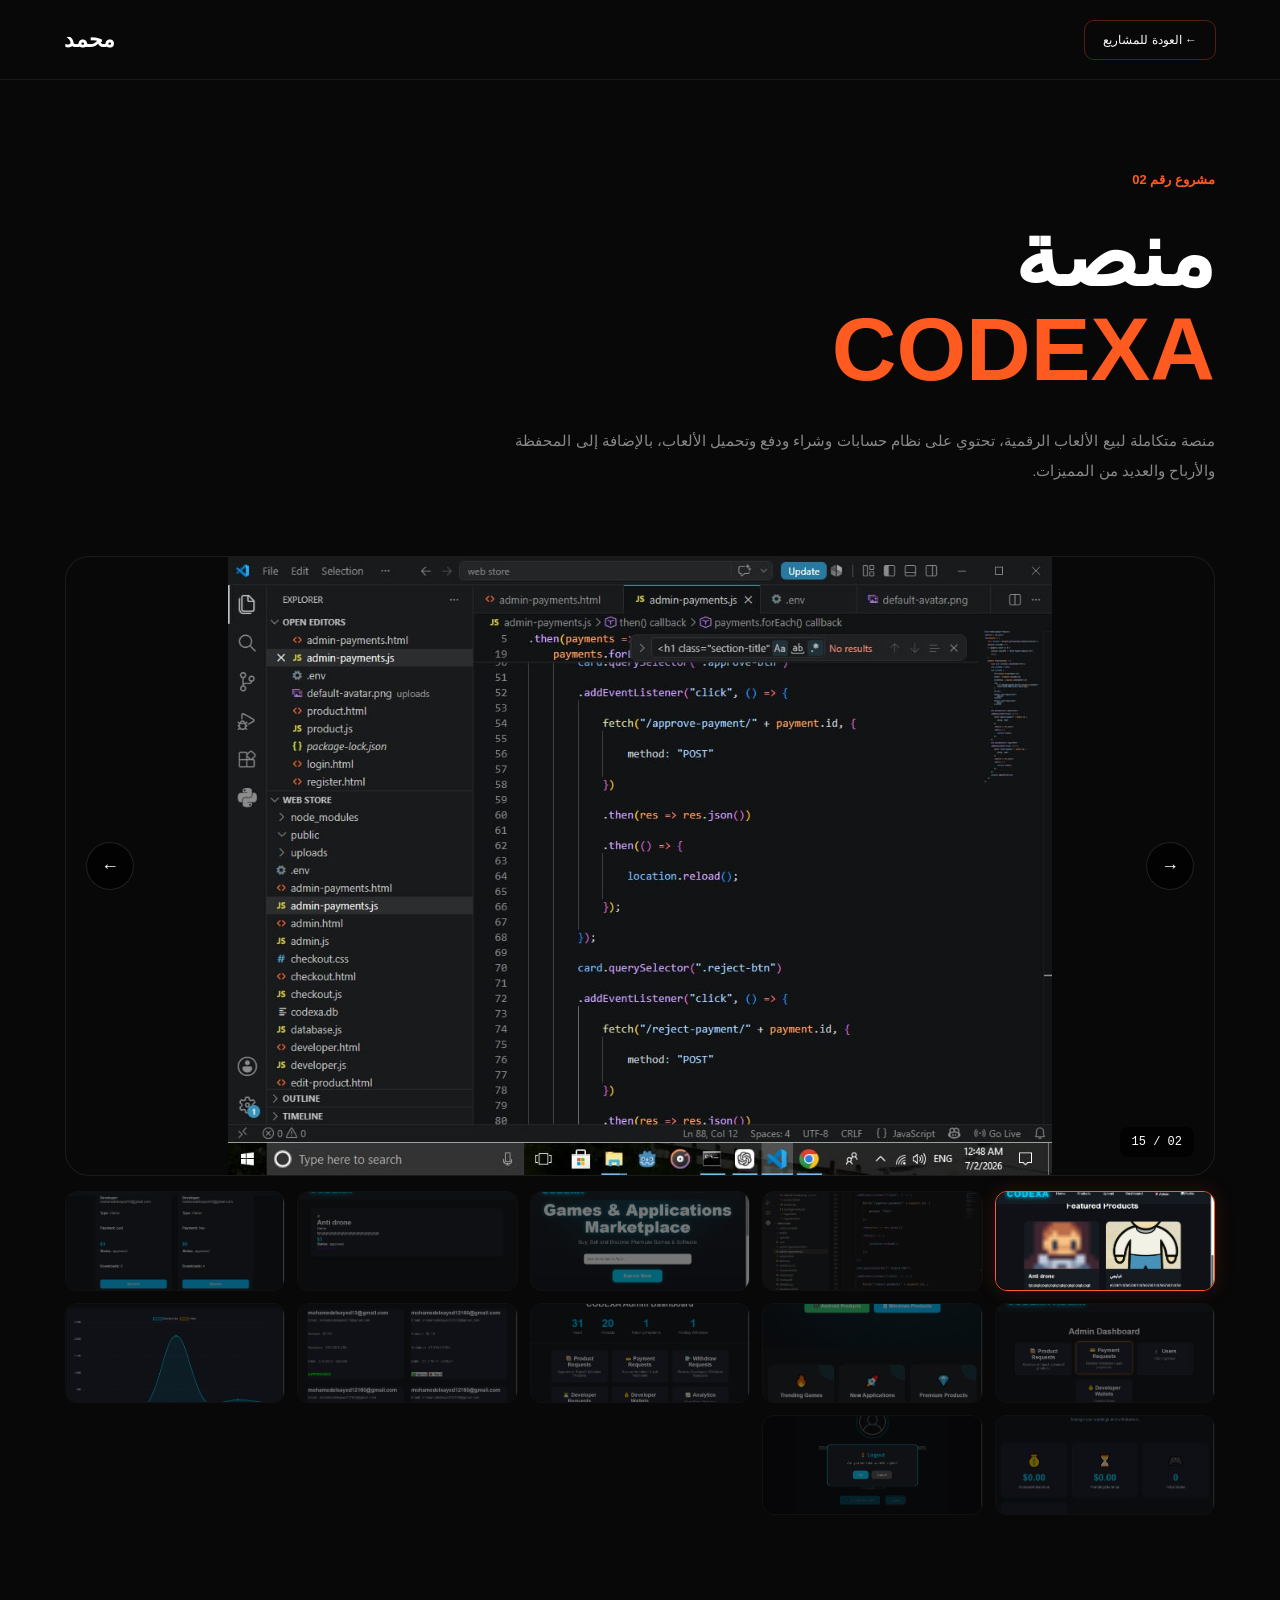
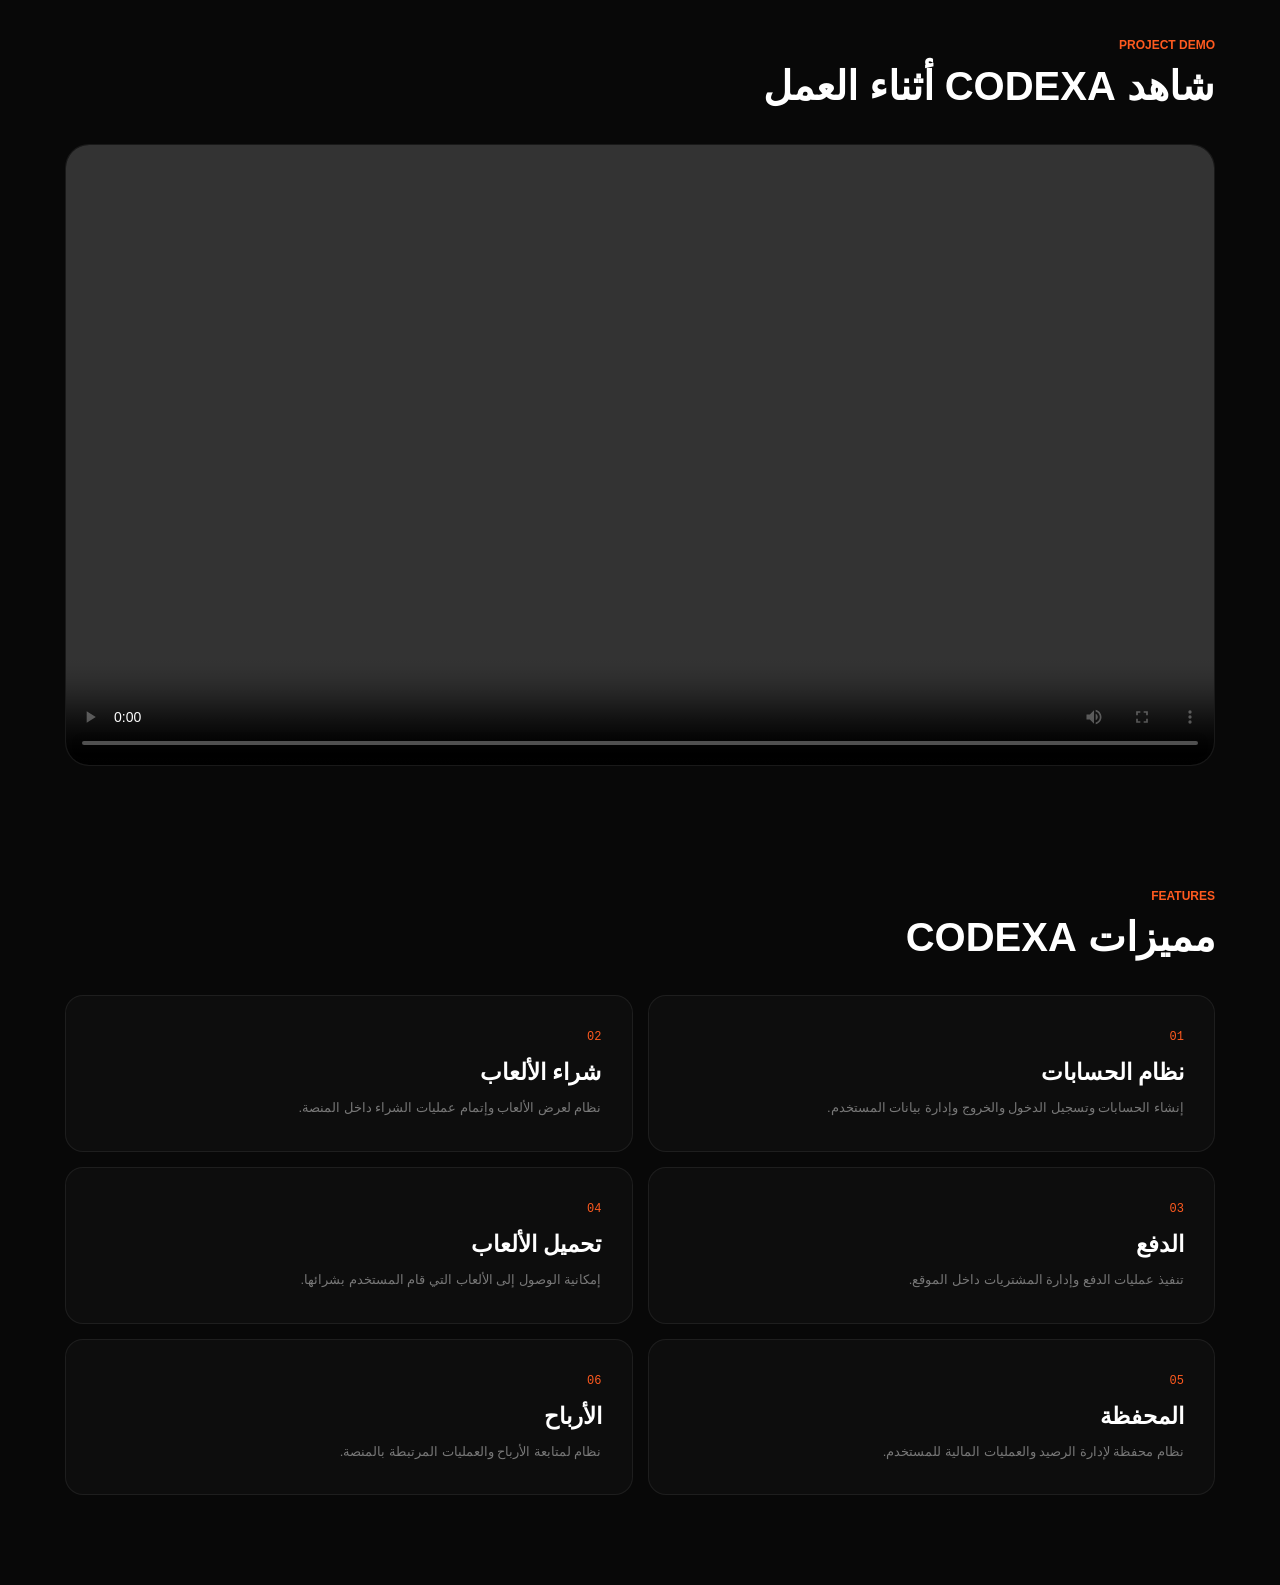
==== codexa.html @ 792672db "Add files via upload" ====
<!DOCTYPE html>
<html lang="ar" dir="rtl">

<head>

    <meta charset="UTF-8">

    <meta
        name="viewport"
        content="width=device-width, initial-scale=1.0"
    >

    <title>CODEXA | محمد</title>

    <link rel="stylesheet" href="style.css">

</head>


<body class="project-page-body">


    <!-- =========================================
         HEADER
    ========================================== -->

    <header class="project-header">

        <a
            href="index.html"
            class="back-button"
        >
            ← العودة للمشاريع
        </a>


        <div class="project-logo">
            محمد
        </div>

    </header>



    <!-- =========================================
         MAIN
    ========================================== -->

    <main class="project-page">


        <!-- =====================================
             PROJECT INTRO
        ====================================== -->

        <section class="project-hero">

            <span class="project-label">
                مشروع رقم 02
            </span>


            <h1>

                منصة

                <strong>
                    CODEXA
                </strong>

            </h1>


            <p>

                منصة متكاملة لبيع الألعاب الرقمية،
                تحتوي على نظام حسابات وشراء ودفع
                وتحميل الألعاب، بالإضافة إلى المحفظة
                والأرباح والعديد من المميزات.

            </p>

        </section>



        <!-- =====================================
             GALLERY
        ====================================== -->

        <section class="cooling-gallery">


            <!-- MAIN IMAGE -->

            <div class="cooling-main-media">


                <img
                    id="codexaGalleryImage"
                    src="codexa-02.jpg"
                    alt="CODEXA"
                >


                <!-- PREVIOUS -->

                <button
                    id="codexaPrev"
                    class="gallery-arrow prev"
                    type="button"
                    aria-label="الصورة السابقة"
                >
                    →
                </button>


                <!-- NEXT -->

                <button
                    id="codexaNext"
                    class="gallery-arrow next"
                    type="button"
                    aria-label="الصورة التالية"
                >
                    ←
                </button>


                <!-- COUNTER -->

                <div class="gallery-counter">

                    <span id="codexaCurrent">
                        02
                    </span>

                    /

                    <span>
                        15
                    </span>

                </div>


            </div>



            <!-- =================================
                 THUMBNAILS
            ================================== -->

            <div
                class="cooling-thumbnails"
                id="codexaThumbnails"
            >

                <!-- JavaScript يضيف الصور هنا -->

            </div>


        </section>



        <!-- =====================================
             VIDEO
        ====================================== -->

        <section class="project-video-section">


            <div class="section-title">

                <span>
                    PROJECT DEMO
                </span>


                <h2>
                    شاهد CODEXA أثناء العمل
                </h2>

            </div>



            <div class="project-video">


                <video
                    id="codexaVideo"
                    controls
                    preload="metadata"
                    playsinline
                >

                    <source
                        src="codexa-demo.mp4"
                        type="video/mp4"
                    >

                    المتصفح لا يدعم تشغيل الفيديو.

                </video>


            </div>


        </section>



        <!-- =====================================
             FEATURES
        ====================================== -->

        <section class="project-details">


            <div class="section-title">

                <span>
                    FEATURES
                </span>


                <h2>
                    مميزات CODEXA
                </h2>

            </div>



            <div class="features-grid">


                <!-- 01 -->

                <article class="feature-card">

                    <span>
                        01
                    </span>


                    <h3>
                        نظام الحسابات
                    </h3>


                    <p>
                        إنشاء الحسابات وتسجيل الدخول
                        والخروج وإدارة بيانات المستخدم.
                    </p>

                </article>



                <!-- 02 -->

                <article class="feature-card">

                    <span>
                        02
                    </span>


                    <h3>
                        شراء الألعاب
                    </h3>


                    <p>
                        نظام لعرض الألعاب وإتمام عمليات
                        الشراء داخل المنصة.
                    </p>

                </article>



                <!-- 03 -->

                <article class="feature-card">

                    <span>
                        03
                    </span>


                    <h3>
                        الدفع
                    </h3>


                    <p>
                        تنفيذ عمليات الدفع وإدارة
                        المشتريات داخل الموقع.
                    </p>

                </article>



                <!-- 04 -->

                <article class="feature-card">

                    <span>
                        04
                    </span>


                    <h3>
                        تحميل الألعاب
                    </h3>


                    <p>
                        إمكانية الوصول إلى الألعاب
                        التي قام المستخدم بشرائها.
                    </p>

                </article>



                <!-- 05 -->

                <article class="feature-card">

                    <span>
                        05
                    </span>


                    <h3>
                        المحفظة
                    </h3>


                    <p>
                        نظام محفظة لإدارة الرصيد
                        والعمليات المالية للمستخدم.
                    </p>

                </article>



                <!-- 06 -->

                <article class="feature-card">

                    <span>
                        06
                    </span>


                    <h3>
                        الأرباح
                    </h3>


                    <p>
                        نظام لمتابعة الأرباح والعمليات
                        المرتبطة بالمنصة.
                    </p>

                </article>



            </div>


        </section>


    </main>



    <!-- =========================================
         JAVASCRIPT
    ========================================== -->

    <script src="codexa.js"></script>


</body>

</html>
---- style.css ----
/* =========================
   RESET
========================= */

* {
    margin: 0;
    padding: 0;
    box-sizing: border-box;
}

html {
    scroll-behavior: smooth;
}

body {
    font-family: "Cairo", sans-serif;
    background: #080808;
    color: #ffffff;
    overflow-x: hidden;
}

a {
    text-decoration: none;
    color: inherit;
}


/* =========================
   COLORS
========================= */

:root {
    --bg: #080808;
    --bg-soft: #101010;
    --orange: #ff5a1f;
    --orange-light: #ff7a3d;
    --white: #ffffff;
    --text: #eeeeee;
    --muted: #858585;
    --border: rgba(255, 255, 255, 0.08);
}


/* =========================
   NAVBAR
========================= */

.navbar {
    position: fixed;
    top: 0;
    right: 0;
    width: 100%;
    z-index: 1000;

    background: rgba(8, 8, 8, 0.75);
    backdrop-filter: blur(18px);

    border-bottom: 1px solid var(--border);
}

.nav-container {
    width: min(1200px, 92%);
    margin: auto;

    height: 80px;

    display: flex;
    align-items: center;
    justify-content: space-between;
}


/* Logo */

.logo {
    display: flex;
    align-items: center;
    gap: 10px;

    font-size: 20px;
    font-weight: 800;
}

.logo span {
    width: 38px;
    height: 38px;

    display: flex;
    align-items: center;
    justify-content: center;

    border-radius: 12px;

    background: var(--orange);
    color: white;

    box-shadow: 0 0 25px rgba(255, 90, 31, 0.3);
}


/* Nav Links */

.nav-links {
    display: flex;
    align-items: center;
    gap: 34px;
}

.nav-links a {
    position: relative;

    color: #999;

    font-size: 14px;
    font-weight: 600;

    transition: 0.3s ease;
}

.nav-links a:hover,
.nav-links a.active {
    color: white;
}

.nav-links a.active::after {
    content: "";

    position: absolute;

    bottom: -10px;
    right: 50%;

    width: 5px;
    height: 5px;

    transform: translateX(50%);

    background: var(--orange);

    border-radius: 50%;
}


/* Navbar Button */

.nav-button {
    display: flex;
    align-items: center;
    gap: 8px;

    padding: 10px 18px;

    border: 1px solid rgba(255, 90, 31, 0.35);
    border-radius: 10px;

    color: white;

    font-size: 13px;
    font-weight: 700;

    transition: 0.3s ease;
}

.nav-button span {
    color: var(--orange);
}

.nav-button:hover {
    background: var(--orange);
    border-color: var(--orange);
    transform: translateY(-2px);
}

.nav-button:hover span {
    color: white;
}

/* =================================
   HERO
================================= */

.hero {
    position: relative;

    min-height: 100vh;

    display: flex;
    align-items: center;
    justify-content: center;

    padding: 150px 20px 100px;

    overflow: hidden;

    background:
        radial-gradient(
            circle at 50% 40%,
            rgba(255, 75, 20, 0.10),
            transparent 35%
        ),
        #080808;
}


/* الخلفية */

.hero-bg {
    position: absolute;

    width: 600px;
    height: 600px;

    top: 15%;
    left: 50%;

    transform: translateX(-50%);

    background: rgba(255, 70, 20, 0.08);

    filter: blur(150px);

    border-radius: 50%;

    pointer-events: none;
}


/* المحتوى */

.hero-content {
    position: relative;
    z-index: 2;

    width: min(900px, 100%);

    display: flex;
    flex-direction: column;
    align-items: center;

    text-align: center;
}


/* Badge */

.hero-badge {
    display: flex;
    align-items: center;
    gap: 9px;

    padding: 8px 16px;

    margin-bottom: 28px;

    border: 1px solid rgba(255, 255, 255, 0.10);

    border-radius: 50px;

    background: rgba(255, 255, 255, 0.025);

    color: #999;

    font-size: 12px;

    animation: fadeDown 0.8s ease forwards;
}

.hero-badge span {
    width: 7px;
    height: 7px;

    border-radius: 50%;

    background: #35d07f;

    box-shadow: 0 0 12px #35d07f;

    animation: pulse 1.8s infinite;
}


/* العنوان */

.hero h1 {
    margin: 0;

    max-width: 850px;

    color: #fff;

    font-size: clamp(55px, 8vw, 100px);

    font-weight: 900;

    line-height: 1.05;

    letter-spacing: -3px;

    animation: fadeUp 0.9s ease forwards;
}

.hero h1 strong {
    display: block;

    color: #ff5a1f;

    font-weight: 900;

    text-shadow:
        0 0 35px rgba(255, 90, 31, 0.15);
}


/* الوصف */

.hero-content > p {
    max-width: 650px;

    margin-top: 30px;

    color: #888;

    font-size: 16px;

    line-height: 2;

    animation: fadeUp 1s ease forwards;
}


/* =================================
   BUTTONS
================================= */

.hero-buttons {
    display: flex;
    align-items: center;

    gap: 12px;

    margin-top: 35px;

    animation: fadeUp 1.1s ease forwards;
}

.btn {
    min-width: 170px;

    display: flex;
    align-items: center;
    justify-content: center;

    gap: 10px;

    padding: 14px 22px;

    border-radius: 11px;

    font-size: 14px;

    font-weight: 700;

    transition:
        transform 0.3s ease,
        box-shadow 0.3s ease,
        background 0.3s ease;
}

.btn.primary {
    color: #fff;

    background: #ff5a1f;

    box-shadow:
        0 10px 35px rgba(255, 90, 31, 0.18);
}

.btn.primary:hover {
    transform: translateY(-4px);

    box-shadow:
        0 15px 45px rgba(255, 90, 31, 0.30);
}

.btn.secondary {
    color: #ddd;

    border: 1px solid rgba(255, 255, 255, 0.10);

    background: rgba(255, 255, 255, 0.02);
}

.btn.secondary:hover {
    transform: translateY(-4px);

    border-color: rgba(255, 90, 31, 0.5);

    color: #fff;
}

.btn span {
    color: #fff;
}


/* =================================
   STATS
================================= */

.hero-stats {
    display: flex;
    align-items: center;
    justify-content: center;

    gap: 70px;

    margin-top: 60px;

    animation: fadeUp 1.2s ease forwards;
}

.stat {
    display: flex;
    flex-direction: column;

    align-items: center;

    min-width: 100px;
}

.stat strong {
    color: #fff;

    font-size: 25px;

    font-weight: 900;
}

.stat span {
    margin-top: 4px;

    color: #666;

    font-size: 11px;
}


/* =================================
   ANIMATIONS
================================= */

@keyframes fadeUp {

    from {
        opacity: 0;
        transform: translateY(30px);
    }

    to {
        opacity: 1;
        transform: translateY(0);
    }

}

@keyframes fadeDown {

    from {
        opacity: 0;
        transform: translateY(-20px);
    }

    to {
        opacity: 1;
        transform: translateY(0);
    }

}

@keyframes pulse {

    0% {
        box-shadow: 0 0 0 0 rgba(53, 208, 127, 0.5);
    }

    70% {
        box-shadow: 0 0 0 8px rgba(53, 208, 127, 0);
    }

    100% {
        box-shadow: 0 0 0 0 rgba(53, 208, 127, 0);
    }

}


/* =================================
   MOBILE
================================= */

@media (max-width: 600px) {

    .hero {
        padding: 120px 18px 70px;
    }

    .hero h1 {
        font-size: 48px;

        letter-spacing: -1.5px;
    }

    .hero-content > p {
        font-size: 13px;

        line-height: 1.9;
    }

    .hero-buttons {
        width: 100%;

        flex-direction: column;
    }

    .btn {
        width: 100%;
    }

    .hero-stats {
        width: 100%;

        gap: 15px;

        justify-content: space-between;
    }

    .stat strong {
        font-size: 20px;
    }

}
/* =========================
   HERO VISUAL
========================= */

.hero-visual {
    position: relative;

    width: min(700px, 100%);
    min-height: 0;

    display: flex;
    align-items: center;
    justify-content: center;

    margin: 0 auto;
}

.visual-glow {
    position: absolute;

    width: 320px;
    height: 320px;

    border-radius: 50%;

    background: var(--orange);

    filter: blur(130px);

    opacity: 0.11;
}


/* Code Card */

.code-card {
    width: 430px;

    position: relative;

    border: 1px solid rgba(255, 255, 255, 0.1);

    border-radius: 18px;

    background: rgba(18, 18, 18, 0.9);

    overflow: hidden;

    box-shadow:
        0 35px 80px rgba(0, 0, 0, 0.55),
        0 0 60px rgba(255, 90, 31, 0.07);

    transform: none;
    transition: 0.4s ease;
}


/* Code Top */

.code-top {
    height: 50px;

    display: flex;
    align-items: center;

    padding: 0 18px;

    border-bottom: 1px solid var(--border);

    background: #111;
}

.window-dots {
    display: flex;
    gap: 6px;
}

.window-dots span {
    width: 8px;
    height: 8px;

    border-radius: 50%;

    background: #444;
}

.code-title {
    margin-right: auto;
    margin-left: auto;

    color: #666;

    font-size: 11px;
    direction: ltr;
}


/* Code */

.code-content {
    direction: ltr;

    padding: 30px;

    font-family: monospace;

    font-size: 14px;

    line-height: 2.3;
}

.code-line {
    padding-left: 25px;
}

.code-purple {
    color: #c586ff;
}

.code-white {
    color: #fff;
}

.code-orange {
    color: #ff9d5c;
}

.code-yellow {
    color: #ffd866;
}

.code-key {
    color: #78dce8;
}

.code-green {
    color: #a9dc76;
}

.code-blue {
    color: #ab9df2;
}


/* Floating Cards */

.floating-card {
    position: absolute;

    display: flex;
    align-items: center;
    gap: 8px;

    padding: 11px 15px;

    border: 1px solid var(--border);
    border-radius: 12px;

    background: rgba(18, 18, 18, 0.9);

    backdrop-filter: blur(15px);

    color: #ddd;

    font-size: 11px;

    box-shadow: 0 15px 35px rgba(0, 0, 0, 0.35);
}

.floating-card span {
    font-size: 15px;
}

.card-one {
    top: 35px;
    right: -20px;
}

.card-two {
    bottom: 35px;
    left: -20px;
}


/* =========================
   RESPONSIVE
========================= */

@media (max-width: 900px) {

    .nav-links {
        display: none;
    }

    .hero-container {
        width: min(92%, 760px);
        gap: 55px;
    }

    .hero-content {
        width: 100%;
    }

    .hero h1 {
        font-size: clamp(45px, 10vw, 70px);
    }

    .hero-content > p {
        font-size: 14px;
    }

    .hero-stats {
        justify-content: center;
    }

    .hero-visual {
        width: min(620px, 100%);
    }

    .code-card {
        width: min(430px, 90vw);
    }
}


@media (max-width: 500px) {

    .nav-container {
        height: 70px;
    }

    .nav-button {
        display: none;
    }

    .hero {
        padding-top: 110px;
    }

    .hero h1 {
        font-size: 43px;
        letter-spacing: -1px;
    }

    .hero-buttons {
        width: 100%;

        flex-direction: column;
    }

    .primary-button,
    .secondary-button {
        width: 100%;
    }

    .hero-stats {
        width: 100%;
        justify-content: space-between;
        gap: 10px;
    }

    .stat {
        min-width: 0;
        flex: 1;
    }

    .stat strong {
        font-size: 18px;
    }

    .code-card {
        width: 100%;
        max-width: 430px;
    }

    .code-content {
        padding: 20px;
        font-size: 11px;
        overflow-x: auto;
    }

    .floating-card {
        display: none;
    }
}

/* =================================
   COMPATIBILITY WITH CURRENT HTML
================================= */

.primary-button,
.secondary-button {
    min-width: 170px;

    display: flex;
    align-items: center;
    justify-content: center;

    gap: 10px;

    padding: 14px 22px;

    border-radius: 11px;

    font-size: 14px;
    font-weight: 700;

    transition: 0.3s ease;
}

.primary-button {
    color: #fff;
    background: var(--orange);
    box-shadow: 0 10px 35px rgba(255, 90, 31, 0.18);
}

.primary-button:hover {
    transform: translateY(-4px);
    box-shadow: 0 15px 45px rgba(255, 90, 31, 0.30);
}

.secondary-button {
    color: #ddd;
    border: 1px solid rgba(255, 255, 255, 0.10);
    background: rgba(255, 255, 255, 0.02);
}

.secondary-button:hover {
    transform: translateY(-4px);
    border-color: rgba(255, 90, 31, 0.5);
    color: #fff;
}

@media (max-width: 500px) {
    .primary-button,
    .secondary-button {
        width: 100%;
    }
}
/* =========================
   PROBLEM SECTION
========================= */

.problem-section {
    position: relative;

    padding: 130px 20px;

    background:
        linear-gradient(
            180deg,
            #080808 0%,
            #0c0c0c 50%,
            #080808 100%
        );

    overflow: hidden;
}

.problem-section::before {
    content: "";

    position: absolute;

    width: 500px;
    height: 500px;

    top: 10%;
    left: 50%;

    transform: translateX(-50%);

    background: rgba(255, 90, 31, 0.055);

    filter: blur(140px);

    border-radius: 50%;

    pointer-events: none;
}


/* Container */

.section-container {
    position: relative;

    width: min(1150px, 100%);

    margin: auto;
}


/* Heading */

.section-heading {
    max-width: 720px;

    margin: 0 auto 65px;

    text-align: center;
}

.section-label {
    display: inline-block;

    margin-bottom: 15px;

    color: var(--orange);

    font-size: 13px;

    font-weight: 700;
}

.section-heading h2 {
    margin: 0;

    color: #fff;

    font-size: clamp(35px, 5vw, 58px);

    font-weight: 900;

    line-height: 1.2;

    letter-spacing: -1px;
}

.section-heading h2 span {
    display: block;

    color: #fff;
}

.section-heading p {
    max-width: 620px;

    margin: 20px auto 0;

    color: #777;

    font-size: 14px;

    line-height: 2;
}


/* Cards */

.problem-grid {
    display: grid;

    grid-template-columns:
        repeat(3, 1fr);

    gap: 18px;
}


.problem-card {
    position: relative;

    min-height: 320px;

    padding: 32px;

    display: flex;

    flex-direction: column;

    justify-content: flex-end;

    border: 1px solid rgba(255, 255, 255, 0.075);

    border-radius: 22px;

    background:
        linear-gradient(
            145deg,
            rgba(255, 255, 255, 0.035),
            rgba(255, 255, 255, 0.008)
        );

    overflow: hidden;

    transition:
        transform 0.4s ease,
        border-color 0.4s ease,
        box-shadow 0.4s ease;
}


.problem-card::before {
    content: "";

    position: absolute;

    width: 180px;
    height: 180px;

    top: -80px;
    left: -80px;

    background: rgba(255, 90, 31, 0.08);

    filter: blur(60px);

    border-radius: 50%;

    transition: 0.4s ease;
}


.problem-card:hover {
    transform: translateY(-8px);

    border-color: rgba(255, 90, 31, 0.35);

    box-shadow:
        0 25px 60px rgba(0, 0, 0, 0.35),
        0 0 35px rgba(255, 90, 31, 0.06);
}


.problem-card:hover::before {
    background: rgba(255, 90, 31, 0.16);
}


/* Featured */

.problem-card.featured {
    border-color: rgba(255, 90, 31, 0.22);

    background:
        linear-gradient(
            145deg,
            rgba(255, 90, 31, 0.07),
            rgba(255, 255, 255, 0.012)
        );
}


/* Number */

.problem-number {
    position: absolute;

    top: 25px;
    right: 28px;

    color: rgba(255, 255, 255, 0.16);

    font-family: monospace;

    font-size: 13px;

    font-weight: 700;

    direction: ltr;
}


/* Icon */

.problem-icon {
    width: 55px;
    height: 55px;

    display: flex;
    align-items: center;
    justify-content: center;

    margin-bottom: auto;

    border: 1px solid rgba(255, 90, 31, 0.2);

    border-radius: 15px;

    background: rgba(255, 90, 31, 0.07);

    color: var(--orange);

    font-size: 23px;

    box-shadow:
        inset 0 0 20px rgba(255, 90, 31, 0.04);
}


/* Title */

.problem-card h3 {
    margin-top: 35px;

    color: #fff;

    font-size: 21px;

    font-weight: 800;
}


/* Text */

.problem-card p {
    margin-top: 10px;

    color: #777;

    font-size: 13px;

    line-height: 2;
}


/* Orange line */

.problem-line {
    width: 0;
    height: 2px;

    margin-top: 25px;

    background: var(--orange);

    transition: width 0.4s ease;
}

.problem-card:hover .problem-line {
    width: 55px;
}


/* Bottom */

.problem-bottom {
    display: flex;

    align-items: center;

    justify-content: space-between;

    margin-top: 45px;

    padding-top: 25px;

    border-top: 1px solid rgba(255, 255, 255, 0.06);
}

.problem-bottom span {
    color: #555;

    font-size: 12px;
}

.problem-bottom a {
    display: flex;

    align-items: center;

    gap: 10px;

    color: #aaa;

    font-size: 12px;

    transition: 0.3s ease;
}

.problem-bottom a span {
    color: var(--orange);

    font-size: 16px;
}

.problem-bottom a:hover {
    color: #fff;
}


/* =========================
   PROBLEM RESPONSIVE
========================= */

@media (max-width: 850px) {

    .problem-grid {
        grid-template-columns: 1fr;
    }

    .problem-card {
        min-height: 280px;
    }

}


@media (max-width: 600px) {

    .problem-section {
        padding: 90px 18px;
    }

    .section-heading {
        margin-bottom: 45px;
    }

    .section-heading h2 {
        font-size: 34px;
    }

    .section-heading p {
        font-size: 13px;
    }

    .problem-card {
        min-height: 260px;

        padding: 25px;
    }

    .problem-bottom {
        flex-direction: column;

        align-items: flex-start;

        gap: 15px;
    }

}
/* =================================
   PROJECTS SECTION
================================= */

.projects-section {
    position: relative;

    padding: 140px 20px;

    background: #080808;

    overflow: hidden;
}

.projects-section::after {
    content: "";

    position: absolute;

    width: 500px;
    height: 500px;

    right: -250px;
    top: 25%;

    background: rgba(255, 90, 31, 0.05);

    filter: blur(130px);

    border-radius: 50%;

    pointer-events: none;
}


/* Heading */

.projects-heading {
    margin-bottom: 75px;
}


/* Projects List */

.projects-list {
    display: flex;
    flex-direction: column;

    gap: 25px;
}


/* Project Card */

.project-card {
    position: relative;

    padding: 32px;

    border: 1px solid rgba(255, 255, 255, 0.07);

    border-radius: 25px;

    background:
        linear-gradient(
            135deg,
            rgba(255, 255, 255, 0.035),
            rgba(255, 255, 255, 0.008)
        );

    overflow: hidden;

    transition:
        transform 0.45s ease,
        border-color 0.45s ease,
        box-shadow 0.45s ease;
}

.project-card:hover {
    transform: translateY(-6px);

    border-color: rgba(255, 90, 31, 0.25);

    box-shadow:
        0 30px 80px rgba(0, 0, 0, 0.4);
}


/* Top */

.project-top {
    display: flex;

    align-items: center;

    justify-content: space-between;

    margin-bottom: 35px;
}

.project-index {
    color: #555;

    font-family: monospace;

    font-size: 12px;

    direction: ltr;
}

.project-category {
    padding: 6px 12px;

    border: 1px solid rgba(255, 90, 31, 0.18);

    border-radius: 50px;

    color: var(--orange);

    background: rgba(255, 90, 31, 0.05);

    font-size: 10px;

    font-weight: 700;
}


/* Content */

.project-content {
    display: grid;

    grid-template-columns: 1fr 0.8fr;

    gap: 70px;

    align-items: center;
}


/* Info */

.project-small-title {
    color: #555;

    font-family: monospace;

    font-size: 11px;

    letter-spacing: 1px;

    direction: ltr;
}

.project-info h3 {
    margin-top: 13px;

    color: #fff;

    font-size: clamp(28px, 4vw, 46px);

    line-height: 1.2;

    font-weight: 900;

    letter-spacing: -1px;
}

.project-info h3 span {
    display: block;

    color: var(--orange);
}

.project-info p {
    max-width: 600px;

    margin-top: 20px;

    color: #777;

    font-size: 13px;

    line-height: 2;
}


/* Features */

.project-features {
    display: flex;

    flex-wrap: wrap;

    gap: 8px;

    margin-top: 25px;
}

.project-features span {
    padding: 7px 11px;

    border: 1px solid rgba(255, 255, 255, 0.07);

    border-radius: 8px;

    color: #888;

    background: rgba(255, 255, 255, 0.02);

    font-size: 10px;

    transition: 0.3s ease;
}

.project-features span:hover {
    color: #fff;

    border-color: rgba(255, 90, 31, 0.3);
}


/* Button */

.project-actions {
    margin-top: 30px;
}

.project-button {
    display: inline-flex;

    align-items: center;

    gap: 10px;

    padding: 12px 17px;

    border: 1px solid rgba(255, 255, 255, 0.09);

    border-radius: 10px;

    color: #ddd;

    font-size: 12px;

    font-weight: 700;

    transition: 0.3s ease;
}

.project-button span {
    color: var(--orange);
}

.project-button:hover {
    color: #fff;

    border-color: var(--orange);

    background: rgba(255, 90, 31, 0.06);

    transform: translateX(-4px);
}


/* =================================
   PROJECT VISUALS
================================= */

.project-visual {
    position: relative;

    min-height: 330px;

    display: flex;

    align-items: center;

    justify-content: center;
}

.visual-number {
    position: absolute;

    left: 20px;
    bottom: 10px;

    color: rgba(255, 255, 255, 0.025);

    font-size: 130px;

    font-weight: 900;

    line-height: 1;

    pointer-events: none;
}


/* Dashboard */

.dashboard-shape,
.store-shape,
.game-shape {
    width: min(430px, 100%);

    min-height: 250px;

    padding: 15px;

    border: 1px solid rgba(255, 255, 255, 0.1);

    border-radius: 18px;

    background: #101010;

    box-shadow:
        0 30px 70px rgba(0, 0, 0, 0.45);

    transform:
        perspective(900px)
        rotateY(-8deg)
        rotateX(4deg);

    transition: 0.5s ease;
}

.project-card:hover .dashboard-shape,
.project-card:hover .store-shape,
.project-card:hover .game-shape {
    transform:
        perspective(900px)
        rotateY(0deg)
        rotateX(0deg)
        translateY(-5px);
}


/* Dashboard Header */

.dashboard-header {
    height: 25px;

    display: flex;

    gap: 5px;

    align-items: center;

    border-bottom: 1px solid rgba(255, 255, 255, 0.06);
}

.dashboard-header span {
    width: 6px;
    height: 6px;

    border-radius: 50%;

    background: #444;
}


/* Dashboard Body */

.dashboard-body {
    display: flex;

    gap: 12px;

    padding-top: 15px;
}

.dashboard-sidebar {
    width: 55px;

    min-height: 190px;

    border-radius: 7px;

    background:
        linear-gradient(
            180deg,
            #191919,
            #111
        );
}

.dashboard-content {
    flex: 1;
}

.dashboard-row {
    display: flex;

    gap: 7px;

    margin-bottom: 12px;
}

.dashboard-row i {
    display: block;

    width: 35px;
    height: 7px;

    border-radius: 5px;

    background: #292929;
}

.dashboard-boxes {
    display: grid;

    grid-template-columns:
        repeat(3, 1fr);

    gap: 7px;
}

.dashboard-boxes div {
    height: 50px;

    border-radius: 7px;

    background:
        linear-gradient(
            135deg,
            rgba(255, 90, 31, 0.25),
            #171717
        );
}

.dashboard-chart {
    height: 80px;

    margin-top: 10px;

    border-radius: 7px;

    background:
        linear-gradient(
            160deg,
            transparent 45%,
            rgba(255, 90, 31, 0.25) 46%,
            transparent 48%
        ),
        #151515;
}


/* Store */

.store-header {
    padding: 10px;

    color: var(--orange);

    border-bottom: 1px solid rgba(255, 255, 255, 0.07);

    font-size: 12px;

    font-weight: 800;
}

.store-products {
    display: grid;

    grid-template-columns:
        repeat(3, 1fr);

    gap: 10px;

    padding: 20px 10px;
}

.store-products div {
    height: 100px;

    border-radius: 9px;

    background:
        linear-gradient(
            145deg,
            #242424,
            #141414
        );

    border: 1px solid rgba(255, 255, 255, 0.06);
}

.store-footer {
    height: 25px;

    margin: 0 10px;

    border-radius: 6px;

    background: #191919;
}


/* Game Store */

.game-top {
    padding: 10px;

    color: var(--orange);

    font-family: monospace;

    font-size: 12px;

    font-weight: 900;

    border-bottom: 1px solid rgba(255, 255, 255, 0.07);
}

.game-grid {
    display: grid;

    grid-template-columns:
        repeat(4, 1fr);

    gap: 8px;

    padding: 18px 10px;
}

.game-grid div {
    height: 80px;

    border-radius: 8px;

    background:
        linear-gradient(
            145deg,
            #252525,
            #141414
        );
}

.game-wallet {
    display: flex;

    align-items: center;

    justify-content: space-between;

    padding: 12px;

    margin: 0 10px;

    border: 1px solid rgba(255, 90, 31, 0.15);

    border-radius: 8px;

    color: #777;

    font-size: 10px;
}

.game-wallet strong {
    color: var(--orange);

    font-size: 13px;
}


/* Footer */

.projects-footer {
    display: flex;

    align-items: center;

    justify-content: space-between;

    margin-top: 30px;

    padding-top: 25px;

    border-top: 1px solid rgba(255, 255, 255, 0.06);

    color: #555;

    font-size: 11px;
}


/* =================================
   RESPONSIVE
================================= */

@media (max-width: 850px) {

    .project-content {
        grid-template-columns: 1fr;

        gap: 40px;
    }

    .project-visual {
        order: -1;

        min-height: 280px;
    }

    .project-info {
        text-align: right;
    }

}


@media (max-width: 600px) {

    .projects-section {
        padding: 90px 18px;
    }

    .project-card {
        padding: 22px;

        border-radius: 18px;
    }

    .project-top {
        margin-bottom: 25px;
    }

    .project-info h3 {
        font-size: 29px;
    }

    .project-info p {
        font-size: 12px;
    }

    .project-visual {
        min-height: 220px;
    }

    .dashboard-shape,
    .store-shape,
    .game-shape {
        min-height: 210px;

        transform: none;
    }

    .visual-number {
        font-size: 80px;
    }

    .projects-footer {
        flex-direction: column;

        align-items: flex-start;

        gap: 8px;
    }

}
/* =================================
   ABOUT SECTION
================================= */

.about-section {
    position: relative;

    padding: 140px 20px;

    background:
        linear-gradient(
            180deg,
            #080808,
            #0b0b0b
        );

    overflow: hidden;
}

.about-section::before {
    content: "";

    position: absolute;

    width: 500px;
    height: 500px;

    right: -250px;
    top: 20%;

    background: rgba(255, 90, 31, 0.05);

    filter: blur(130px);

    border-radius: 50%;
}


/* =================================
   ABOUT GRID
================================= */

.about-grid {
    display: grid;

    grid-template-columns:
        1fr 0.85fr;

    gap: 90px;

    align-items: center;
}


/* =================================
   ABOUT CONTENT
================================= */

.about-content {
    position: relative;

    z-index: 2;
}

.about-content h2 {
    margin-top: 12px;

    color: #fff;

    font-size: clamp(38px, 5vw, 62px);

    font-weight: 900;

    line-height: 1.15;

    letter-spacing: -2px;
}

.about-content h2 span {
    display: block;

    color: var(--orange);
}

.about-intro {
    margin-top: 25px;

    color: #bbb !important;

    font-size: 17px !important;

    font-weight: 600;
}

.about-content p {
    max-width: 600px;

    margin-top: 18px;

    color: #777;

    font-size: 13px;

    line-height: 2.1;
}

.about-actions {
    margin-top: 30px;
}


/* =================================
   PROFILE PANEL
================================= */

.about-panel {
    position: relative;

    padding: 25px;

    border: 1px solid rgba(255, 255, 255, 0.08);

    border-radius: 22px;

    background:
        linear-gradient(
            145deg,
            rgba(255, 255, 255, 0.045),
            rgba(255, 255, 255, 0.008)
        );

    box-shadow:
        0 30px 80px rgba(0, 0, 0, 0.4);

    overflow: hidden;
}

.about-panel::before {
    content: "";

    position: absolute;

    width: 180px;
    height: 180px;

    top: -80px;
    right: -70px;

    background: rgba(255, 90, 31, 0.10);

    filter: blur(70px);

    border-radius: 50%;
}


/* Panel Top */

.about-panel-top {
    position: relative;

    display: flex;

    align-items: center;

    justify-content: space-between;

    padding-bottom: 18px;

    border-bottom: 1px solid rgba(255, 255, 255, 0.06);

    color: #555;

    font-family: monospace;

    font-size: 10px;

    direction: ltr;
}

.online-dot {
    width: 7px;
    height: 7px;

    border-radius: 50%;

    background: #35d07f;

    box-shadow: 0 0 12px #35d07f;
}


/* =================================
   PROFILE CODE
================================= */

.profile-code {
    position: relative;

    padding: 30px 10px;

    direction: ltr;

    font-family: monospace;

    font-size: 13px;

    line-height: 2.4;
}

.profile-line {
    padding-left: 25px;
}

.code-purple {
    color: #c586ff;
}

.code-white {
    color: #fff;
}

.code-orange {
    color: #ff9d5c;
}

.code-yellow {
    color: #ffd866;
}

.code-key {
    color: #78dce8;
}

.code-green {
    color: #a9dc76;
}

.code-blue {
    color: #ab9df2;
}


/* =================================
   MINI STATS
================================= */

.about-mini-stats {
    position: relative;

    display: grid;

    grid-template-columns:
        repeat(3, 1fr);

    gap: 10px;
}

.about-mini-stats div {
    padding: 17px 10px;

    border: 1px solid rgba(255, 255, 255, 0.06);

    border-radius: 12px;

    background: rgba(255, 255, 255, 0.02);

    text-align: center;
}

.about-mini-stats strong {
    display: block;

    color: #fff;

    font-size: 21px;

    font-weight: 900;
}

.about-mini-stats span {
    display: block;

    margin-top: 3px;

    color: #666;

    font-size: 9px;
}


/* =================================
   TECHNOLOGIES
================================= */

.tech-section {
    margin-top: 130px;

    padding-top: 70px;

    border-top: 1px solid rgba(255, 255, 255, 0.06);
}

.tech-heading {
    display: flex;

    align-items: flex-end;

    justify-content: space-between;

    gap: 30px;

    margin-bottom: 35px;
}

.tech-heading h3 {
    margin-top: 10px;

    color: #fff;

    font-size: 30px;

    font-weight: 900;
}

.tech-heading p {
    max-width: 380px;

    color: #666;

    font-size: 12px;

    line-height: 1.9;

    text-align: left;
}


/* =================================
   TECH GRID
================================= */

.tech-grid {
    display: grid;

    grid-template-columns:
        repeat(3, 1fr);

    gap: 12px;
}

.tech-card {
    display: flex;

    align-items: center;

    gap: 15px;

    padding: 18px;

    border: 1px solid rgba(255, 255, 255, 0.07);

    border-radius: 14px;

    background: rgba(255, 255, 255, 0.018);

    transition:
        transform 0.3s ease,
        border-color 0.3s ease,
        background 0.3s ease;
}

.tech-card:hover {
    transform: translateY(-5px);

    border-color: rgba(255, 90, 31, 0.3);

    background: rgba(255, 90, 31, 0.035);
}

.tech-icon {
    width: 45px;
    height: 45px;

    flex-shrink: 0;

    display: flex;

    align-items: center;
    justify-content: center;

    border: 1px solid rgba(255, 90, 31, 0.18);

    border-radius: 11px;

    background: rgba(255, 90, 31, 0.06);

    color: var(--orange);

    font-family: monospace;

    font-size: 12px;

    font-weight: 900;
}

.tech-card strong {
    display: block;

    color: #ddd;

    font-size: 13px;
}

.tech-card span {
    display: block;

    margin-top: 2px;

    color: #555;

    font-size: 9px;
}


/* =================================
   ABOUT RESPONSIVE
================================= */

@media (max-width: 850px) {

    .about-grid {
        grid-template-columns: 1fr;

        gap: 55px;
    }

    .about-content {
        text-align: center;
    }

    .about-content .section-label {
        display: inline-block;
    }

    .about-content p {
        margin-left: auto;
        margin-right: auto;
    }

    .about-actions {
        display: flex;

        justify-content: center;
    }

    .tech-heading {
        flex-direction: column;

        align-items: flex-start;
    }

    .tech-heading p {
        text-align: right;
    }

    .tech-grid {
        grid-template-columns:
            repeat(2, 1fr);
    }

}


@media (max-width: 600px) {

    .about-section {
        padding: 90px 18px;
    }

    .about-content h2 {
        font-size: 38px;

        letter-spacing: -1px;
    }

    .about-intro {
        font-size: 14px !important;
    }

    .about-content p {
        font-size: 12px;
    }

    .about-panel {
        padding: 18px;
    }

    .profile-code {
        font-size: 11px;
    }

    .tech-section {
        margin-top: 90px;
    }

    .tech-heading h3 {
        font-size: 25px;
    }

    .tech-grid {
        grid-template-columns: 1fr;
    }

}
/* =================================
   CONTACT SECTION
================================= */

.contact-section {
    position: relative;

    padding: 140px 20px;

    background: #080808;

    overflow: hidden;
}

.contact-section::before {
    content: "";

    position: absolute;

    width: 550px;
    height: 550px;

    left: 50%;
    top: 20%;

    transform: translateX(-50%);

    background: rgba(255, 90, 31, 0.055);

    filter: blur(150px);

    border-radius: 50%;

    pointer-events: none;
}


/* Contact Box */

.contact-box {
    position: relative;

    display: grid;

    grid-template-columns: 1.1fr 0.9fr;

    gap: 70px;

    align-items: center;

    padding: 55px;

    border: 1px solid rgba(255, 255, 255, 0.08);

    border-radius: 28px;

    background:
        linear-gradient(
            145deg,
            rgba(255, 255, 255, 0.035),
            rgba(255, 255, 255, 0.008)
        );

    overflow: hidden;
}

.contact-box::after {
    content: "";

    position: absolute;

    width: 300px;
    height: 2px;

    top: 0;
    right: 15%;

    background: var(--orange);

    box-shadow:
        0 0 25px rgba(255, 90, 31, 0.5);

    opacity: 0.7;
}


/* Content */

.contact-content h2 {
    margin-top: 12px;

    color: #fff;

    font-size: clamp(40px, 5vw, 62px);

    line-height: 1.15;

    font-weight: 900;

    letter-spacing: -2px;
}

.contact-content h2 span {
    display: block;

    color: var(--orange);
}

.contact-content p {
    max-width: 600px;

    margin-top: 22px;

    color: #777;

    font-size: 13px;

    line-height: 2;
}


/* Buttons */

.contact-actions {
    display: flex;

    gap: 10px;

    margin-top: 30px;
}

.contact-button {
    display: inline-flex;

    align-items: center;
    justify-content: center;

    gap: 10px;

    padding: 13px 18px;

    border-radius: 10px;

    font-size: 12px;

    font-weight: 700;

    transition: 0.3s ease;
}

.primary-contact {
    color: #fff;

    background: var(--orange);

    box-shadow:
        0 10px 30px rgba(255, 90, 31, 0.15);
}

.primary-contact:hover {
    transform: translateY(-4px);

    box-shadow:
        0 15px 40px rgba(255, 90, 31, 0.25);
}

.secondary-contact {
    color: #aaa;

    border: 1px solid rgba(255, 255, 255, 0.08);

    background: rgba(255, 255, 255, 0.02);
}

.secondary-contact:hover {
    color: #fff;

    border-color: rgba(255, 90, 31, 0.35);

    transform: translateY(-4px);
}


/* =================================
   TERMINAL
================================= */

.contact-terminal {
    border: 1px solid rgba(255, 255, 255, 0.08);

    border-radius: 16px;

    background: #0c0c0c;

    box-shadow:
        0 30px 70px rgba(0, 0, 0, 0.4);

    overflow: hidden;

    direction: ltr;
}

.terminal-top {
    display: flex;

    align-items: center;

    justify-content: space-between;

    padding: 13px 16px;

    border-bottom: 1px solid rgba(255, 255, 255, 0.06);

    color: #444;

    font-family: monospace;

    font-size: 10px;
}

.terminal-dots {
    display: flex;

    gap: 5px;
}

.terminal-dots span {
    width: 6px;
    height: 6px;

    border-radius: 50%;

    background: #333;
}

.terminal-code {
    padding: 30px;

    color: #aaa;

    font-family: monospace;

    font-size: 12px;

    line-height: 2.5;
}

.terminal-line {
    padding-left: 25px;
}

.terminal-cursor {
    margin-top: 10px;

    color: var(--orange);

    animation: terminalBlink 1s infinite;
}

@keyframes terminalBlink {

    0%,
    45% {
        opacity: 1;
    }

    46%,
    100% {
        opacity: 0;
    }

}


/* =================================
   FOOTER
================================= */

.footer {
    padding: 70px 20px 25px;

    border-top: 1px solid rgba(255, 255, 255, 0.06);

    background: #060606;
}

.footer-container {
    width: min(1150px, 100%);

    margin: auto;
}

.footer-brand {
    max-width: 400px;
}

.footer-brand p {
    margin-top: 15px;

    color: #555;

    font-size: 11px;

    line-height: 1.9;
}

.footer-links {
    display: flex;

    gap: 25px;

    margin-top: 40px;

    padding-bottom: 30px;

    border-bottom: 1px solid rgba(255, 255, 255, 0.06);
}

.footer-links a {
    color: #666;

    font-size: 11px;

    transition: 0.3s ease;
}

.footer-links a:hover {
    color: var(--orange);
}

.footer-bottom {
    display: flex;

    align-items: center;

    justify-content: space-between;

    gap: 20px;

    padding-top: 25px;

    color: #3f3f3f;

    font-family: monospace;

    font-size: 9px;

    direction: ltr;
}


/* =================================
   CONTACT RESPONSIVE
================================= */

@media (max-width: 850px) {

    .contact-box {
        grid-template-columns: 1fr;

        gap: 45px;

        padding: 40px;
    }

}


@media (max-width: 600px) {

    .contact-section {
        padding: 90px 18px;
    }

    .contact-box {
        padding: 25px;

        border-radius: 20px;
    }

    .contact-content h2 {
        font-size: 38px;

        letter-spacing: -1px;
    }

    .contact-actions {
        flex-direction: column;
    }

    .contact-button {
        width: 100%;
    }

    .terminal-code {
        padding: 22px;

        font-size: 10px;
    }

    .footer {
        padding: 55px 18px 20px;
    }

    .footer-links {
        flex-wrap: wrap;

        gap: 18px;
    }

    .footer-bottom {
        flex-direction: column;

        align-items: flex-start;

        gap: 8px;
    }

}
/* =================================
   FINAL POLISH
================================= */


/* Navbar on scroll */

.navbar {
    transition:
        background 0.3s ease,
        border-color 0.3s ease,
        box-shadow 0.3s ease,
        transform 0.3s ease;
}

.navbar.scrolled {
    background: rgba(8, 8, 8, 0.88);

    border-bottom-color:
        rgba(255, 255, 255, 0.09);

    box-shadow:
        0 10px 35px rgba(0, 0, 0, 0.25);

    backdrop-filter: blur(18px);
}


/* Scroll reveal */

.reveal {
    opacity: 0;

    transform: translateY(35px);

    transition:
        opacity 0.7s ease,
        transform 0.7s ease;
}

.reveal.show {
    opacity: 1;

    transform: translateY(0);
}


/* Different reveal delays */

.problem-card:nth-child(2),
.tech-card:nth-child(2) {
    transition-delay: 0.08s;
}

.problem-card:nth-child(3),
.tech-card:nth-child(3) {
    transition-delay: 0.16s;
}

.tech-card:nth-child(4) {
    transition-delay: 0.24s;
}

.tech-card:nth-child(5) {
    transition-delay: 0.32s;
}

.tech-card:nth-child(6) {
    transition-delay: 0.40s;
}


/* Back to top */

.back-to-top {
    position: fixed;

    z-index: 9999;

    left: 25px;
    bottom: 25px;

    width: 44px;
    height: 44px;

    display: flex;
    align-items: center;
    justify-content: center;

    border: 1px solid
        rgba(255, 90, 31, 0.25);

    border-radius: 12px;

    background:
        rgba(12, 12, 12, 0.85);

    color: var(--orange);

    font-size: 18px;

    cursor: pointer;

    opacity: 0;

    visibility: hidden;

    transform:
        translateY(15px);

    transition:
        opacity 0.3s ease,
        visibility 0.3s ease,
        transform 0.3s ease,
        background 0.3s ease;

    backdrop-filter: blur(12px);
}

.back-to-top.visible {
    opacity: 1;

    visibility: visible;

    transform: translateY(0);
}

.back-to-top:hover {
    background:
        rgba(255, 90, 31, 0.10);

    transform:
        translateY(-4px);
}


/* Better selection */

::selection {
    background: var(--orange);

    color: #fff;
}


/* Better scrollbar */

::-webkit-scrollbar {
    width: 7px;
}

::-webkit-scrollbar-track {
    background: #060606;
}

::-webkit-scrollbar-thumb {
    background: #292929;

    border-radius: 20px;
}

::-webkit-scrollbar-thumb:hover {
    background: var(--orange);
}


/* Reduce motion */

@media (prefers-reduced-motion: reduce) {

    *,
    *::before,
    *::after {
        scroll-behavior: auto !important;

        animation-duration: 0.01ms !important;

        animation-iteration-count: 1 !important;

        transition-duration: 0.01ms !important;
    }

}


/* Mobile */

@media (max-width: 600px) {

    .back-to-top {
        left: 15px;
        bottom: 15px;

        width: 40px;
        height: 40px;
    }

}
/* =========================================
   NETWORK BACKGROUND
========================================= */

.hero {
    position: relative;
    overflow: hidden;
}

.network-background {
    position: absolute;

    inset: 0;

    z-index: 0;

    pointer-events: none;

    opacity: 0.75;

    /* تدرج يخلي الشبكة أقوى في المنتصف */
    mask-image:
        radial-gradient(
            ellipse at center,
            black 0%,
            rgba(0, 0, 0, 0.9) 45%,
            transparent 82%
        );

    -webkit-mask-image:
        radial-gradient(
            ellipse at center,
            black 0%,
            rgba(0, 0, 0, 0.9) 45%,
            transparent 82%
        );
}

#networkCanvas {
    display: block;

    width: 100%;
    height: 100%;
}


/* المحتوى فوق الشبكة */

.hero-content {
    position: relative;

    z-index: 2;
}

.hero-bg {
    z-index: 1;
}
/* =========================================
   PROJECT SHOWCASE
========================================= */

.project-showcase {
    display: grid;

    grid-template-columns: 1.25fr 0.75fr;

    gap: 55px;

    padding: 35px;

    border: 1px solid rgba(255,255,255,.08);

    border-radius: 25px;

    background:
        linear-gradient(
            145deg,
            rgba(255,255,255,.035),
            rgba(255,255,255,.008)
        );

    overflow: hidden;
}


/* Main Image */

.project-image-main {
    position: relative;
    overflow: hidden;

    border-radius: 18px;

    background: #080808;

    width: 100%;

    /* ارتفاع مناسب */
    min-height: 500px;

    display: flex;
    align-items: center;
    justify-content: center;
}

.project-image-main img {
    width: 100%;
    height: 100%;

    display: block;

    /* أهم سطر */
    object-fit: contain;

    object-position: center;

    transition: transform .5s ease;
}

/* Expand */

.image-expand {
    position: absolute;

    top: 15px;
    left: 15px;

    width: 40px;
    height: 40px;

    border: 1px solid
        rgba(255,255,255,.12);

    border-radius: 10px;

    background:
        rgba(0,0,0,.65);

    color: white;

    cursor: pointer;

    backdrop-filter: blur(10px);

    transition: .3s;
}

.image-expand:hover {
    background: var(--orange);

    transform: scale(1.08);
}


/* Thumbnails */

.project-thumbnails {
    display: grid;

    grid-template-columns:
        repeat(3, 1fr);

    gap: 10px;

    margin-top: 12px;
}

.project-thumb {
    padding: 0;

    aspect-ratio: 16 / 9;

    overflow: hidden;

    border: 1px solid
        rgba(255,255,255,.08);

    border-radius: 10px;

    background: #111;

    cursor: pointer;

    opacity: .5;

    transition: .3s;
}

.project-thumb img {
    width: 100%;
    height: 100%;

    display: block;

    object-fit: cover;
}

.project-thumb:hover {
    opacity: .85;
}

.project-thumb.active {
    opacity: 1;

    border-color:
        var(--orange);

    box-shadow:
        0 0 20px
        rgba(255,90,31,.12);
}


/* Project Info */

.project-info {
    display: flex;

    flex-direction: column;

    justify-content: center;

    direction: rtl;
}

.project-number {
    margin-bottom: 20px;

    color: #444;

    font-family: monospace;

    font-size: 11px;

    direction: ltr;
}

.project-info h3 {
    margin-top: 12px;

    color: #fff;

    font-size: clamp(30px, 4vw, 48px);

    line-height: 1.2;

    font-weight: 900;
}

.project-info p {
    margin-top: 20px;

    color: #777;

    font-size: 13px;

    line-height: 2;
}

.project-features {
    display: flex;

    flex-wrap: wrap;

    gap: 8px;

    margin-top: 25px;
}

.project-features span {
    padding: 8px 11px;

    border: 1px solid
        rgba(255,255,255,.07);

    border-radius: 8px;

    color: #888;

    background:
        rgba(255,255,255,.02);

    font-size: 10px;
}


/* Demo */

.project-actions {
    margin-top: 30px;
}

.project-demo-btn {
    padding: 13px 18px;

    border: 1px solid
        rgba(255,90,31,.25);

    border-radius: 10px;

    background:
        rgba(255,90,31,.08);

    color: var(--orange);

    font-size: 11px;

    font-weight: 700;

    cursor: pointer;

    transition: .3s;
}

.project-demo-btn:hover {
    background: var(--orange);

    color: white;

    transform: translateY(-3px);
}


/* =========================================
   PROJECT MOBILE
========================================= */

@media (max-width: 850px) {

    .project-showcase {
        grid-template-columns: 1fr;

        gap: 30px;

        padding: 20px;
    }

    .project-info {
        text-align: right;
    }

}

@media (max-width: 600px) {

    .project-showcase {
        padding: 14px;

        border-radius: 18px;
    }

    .project-image-main {
        aspect-ratio: 9 / 12;
    }

    .project-info h3 {
        font-size: 30px;
    }

}
.project-image-main video {
    width: 60%;
    height: 60%;

    max-width: 100%;
    max-height: 700px;

    display: block;

    object-fit: contain;

    object-position: center;

    background: #050505;
}
.project-image-main {
    position: relative;
    width: 100%;
    height: 520px;

    display: flex;
    align-items: center;
    justify-content: center;

    overflow: hidden;
    border-radius: 20px;
    background: #080808;
}

.project-image-main video {
    width: auto;
    height: 90%;

    max-width: 90%;
    max-height: 90%;

    object-fit: contain;
    object-position: center;

    display: block;

    border-radius: 12px;
    background: #050505;
}
/* =========================================
   PROJECT DETAILS PAGE
========================================= */

.project-header {

    height: 80px;

    padding: 0 5%;

    display: flex;

    align-items: center;

    justify-content: space-between;

    border-bottom: 1px solid
        rgba(255,255,255,.07);

    background: #080808;

}


.back-button {

    padding: 12px 18px;

    border: 1px solid
        rgba(255,90,31,.3);

    border-radius: 10px;

    color: #fff;

    text-decoration: none;

    font-size: 12px;

    transition: .3s;

}


.back-button:hover {

    background: #ff5a1f;

}


.project-logo {

    font-size: 22px;

    font-weight: 900;

    color: #fff;

}


.project-page {

    width: min(1150px, 90%);

    margin: auto;

    padding: 90px 0;
}


/* HERO */

.project-hero {

    max-width: 850px;

    margin-bottom: 70px;

}


.project-label {

    color: #ff5a1f;

    font-size: 13px;

    font-weight: 700;

}


.project-hero h1 {

    margin-top: 20px;

    color: #fff;

    font-size: clamp(45px, 7vw, 90px);

    line-height: 1.05;

    font-weight: 900;

}


.project-hero h1 strong {

    color: #ff5a1f;

    display: block;

}


.project-hero p {

    max-width: 700px;

    margin-top: 30px;

    color: #888;

    font-size: 15px;

    line-height: 2;

}


/* MAIN IMAGE */

.main-project-image {

    width: 100%;

    min-height: 550px;

    display: flex;

    align-items: center;

    justify-content: center;

    overflow: hidden;

    border-radius: 25px;

    background: #0d0d0d;

    border: 1px solid
        rgba(255,255,255,.08);

}


.main-project-image img {

    width: 100%;

    height: 100%;

    max-height: 650px;

    object-fit: contain;

    display: block;

}


/* GALLERY */

.project-gallery {

    display: grid;

    grid-template-columns:
        repeat(3, 1fr);

    gap: 15px;

    margin-top: 15px;

}


.project-gallery img {

    width: 100%;

    height: 180px;

    object-fit: cover;

    border-radius: 15px;

    border: 1px solid
        rgba(255,255,255,.08);

    cursor: pointer;

    transition: .3s;

}


.project-gallery img:hover {

    transform: translateY(-5px);

    border-color: #ff5a1f;

}


/* VIDEO */

.project-video-section {

    margin-top: 120px;

}


.section-title span {

    color: #ff5a1f;

    font-size: 12px;

    font-weight: 700;

}


.section-title h2 {

    margin-top: 10px;

    color: #fff;

    font-size: 40px;

}


.project-video {

    margin-top: 35px;

    width: 100%;

    min-height: 550px;

    display: flex;

    align-items: center;

    justify-content: center;

    background: #050505;

    border-radius: 25px;

    overflow: hidden;

    border: 1px solid
        rgba(255,255,255,.08);

}


.project-video video {

    width: 100%;

    height: 550px;

    object-fit: contain;

    display: block;

}


/* FEATURES */

.project-details {

    margin-top: 120px;

}


.features-grid {

    display: grid;

    grid-template-columns:
        repeat(2, 1fr);

    gap: 15px;

    margin-top: 35px;

}


.feature-card {

    padding: 30px;

    border-radius: 18px;

    background: #0d0d0d;

    border: 1px solid
        rgba(255,255,255,.07);

    transition: .3s;

}


.feature-card:hover {

    transform: translateY(-5px);

    border-color:
        rgba(255,90,31,.3);

}


.feature-card > span {

    color: #ff5a1f;

    font-family: monospace;

    font-size: 12px;

}


.feature-card h3 {

    margin-top: 15px;

    color: #fff;

    font-size: 23px;

}


.feature-card p {

    margin-top: 10px;

    color: #777;

    line-height: 1.9;

    font-size: 13px;

}


/* MOBILE */

@media (max-width: 700px) {

    .project-page {

        padding: 55px 0;

    }

    .project-hero h1 {

        font-size: 48px;

    }

    .main-project-image {

        min-height: 400px;

    }

    .project-gallery {

        grid-template-columns: 1fr 1fr;

    }

    .project-gallery img {

        height: 130px;

    }

    .project-video {

        min-height: 450px;

    }

    .project-video video {

        height: 450px;

    }

    .features-grid {

        grid-template-columns: 1fr;

    }

}
/* =========================================
   COOLING PROJECT GALLERY
========================================= */

.cooling-gallery {
    width: 100%;
}


/* MAIN IMAGE */

.cooling-main-media {
    position: relative;

    width: 100%;
    height: 620px;

    display: flex;

    align-items: center;
    justify-content: center;

    overflow: hidden;

    border-radius: 24px;

    background: #080808;

    border: 1px solid
        rgba(255, 255, 255, .08);
}


.cooling-main-media img {
    width: 100%;
    height: 100%;

    object-fit: contain;

    object-position: center;

    display: block;

    transition:
        opacity .25s ease;
}


/* ARROWS */

.gallery-arrow {
    position: absolute;

    top: 50%;

    transform: translateY(-50%);

    width: 48px;
    height: 48px;

    border: 1px solid
        rgba(255,255,255,.12);

    border-radius: 50%;

    background:
        rgba(0,0,0,.65);

    color: #fff;

    cursor: pointer;

    font-size: 18px;

    backdrop-filter: blur(12px);

    transition: .3s;

    z-index: 5;
}


.gallery-arrow:hover {
    background: #ff5a1f;

    border-color: #ff5a1f;

    transform:
        translateY(-50%)
        scale(1.08);
}


.gallery-arrow.prev {
    right: 20px;
}


.gallery-arrow.next {
    left: 20px;
}


/* COUNTER */

.gallery-counter {
    position: absolute;

    bottom: 18px;
    right: 20px;

    padding: 8px 12px;

    border-radius: 8px;

    background:
        rgba(0,0,0,.65);

    color: #fff;

    font-family: monospace;

    font-size: 12px;

    backdrop-filter: blur(10px);
}


/* THUMBNAILS */

.cooling-thumbnails {
    display: grid;

    grid-template-columns:
        repeat(5, 1fr);

    gap: 12px;

    margin-top: 15px;
}


.cooling-thumbnail {
    padding: 0;

    height: 100px;

    overflow: hidden;

    border: 1px solid
        rgba(255,255,255,.07);

    border-radius: 12px;

    background: #0b0b0b;

    cursor: pointer;

    opacity: .45;

    transition: .3s;
}


.cooling-thumbnail img {
    width: 100%;
    height: 100%;

    object-fit: cover;

    display: block;
}


.cooling-thumbnail:hover {
    opacity: .8;

    transform: translateY(-3px);
}


.cooling-thumbnail.active {
    opacity: 1;

    border-color:
        #ff5a1f;

    box-shadow:
        0 0 20px
        rgba(255,90,31,.15);
}


/* VIDEO */

.project-video {
    width: 100%;

    min-height: 620px;

    display: flex;

    align-items: center;
    justify-content: center;

    border-radius: 24px;

    overflow: hidden;

    background: #050505;

    border: 1px solid
        rgba(255,255,255,.08);
}


.project-video video {
    width: 100%;
    height: 620px;

    object-fit: contain;

    display: block;
}


/* MOBILE */

@media (max-width: 700px) {

    .cooling-main-media {
        height: 420px;
    }


    .cooling-thumbnails {
        display: flex;

        overflow-x: auto;

        padding-bottom: 5px;
    }


    .cooling-thumbnail {
        flex: 0 0 110px;

        height: 75px;
    }


    .gallery-arrow {
        width: 40px;
        height: 40px;
    }


    .project-video {
        min-height: 450px;
    }


    .project-video video {
        height: 450px;
    }

}
.social-link.instagram {
    display: flex;
    align-items: center;
    justify-content: center;

    width: 42px;
    height: 42px;

    color: #fff;

    transition:
        transform .3s ease,
        color .3s ease;
}

.social-link.instagram svg {
    width: 27px;
    height: 27px;
}

.social-link.instagram:hover {
    color: #ff5a1f;
    transform: translateY(-3px);
}
.social-links {
    display: flex;
    align-items: center;
    justify-content: center;
    gap: 28px;
    margin: 30px 0;
}

.social-link {
    width: 42px;
    height: 42px;

    display: flex;
    align-items: center;
    justify-content: center;

    color: #fff;
    text-decoration: none;

    font-size: 24px;
    font-weight: bold;

    transition: .3s ease;
}

.social-link:hover {
    color: #ff5a1f;
    transform: translateY(-4px);
}

.social-link.instagram svg {
    width: 28px;
    height: 28px;
}
.social-link.whatsapp svg {
    width: 30px;
    height: 30px;
}

.social-link.whatsapp:hover {
    color: #25D366;
}
.social-link.tiktok svg {
    width: 30px;
    height: 30px;
}

.social-link.tiktok:hover {
    color: #ffffff;
    filter: drop-shadow(2px 0 #00f2ea)
            drop-shadow(-2px 0 #ff0050);
}
.social-link.facebook svg {
    width: 30px;
    height: 30px;
}

.social-link.facebook:hover {
    color: #1877F2;
}
.social-link.instagram svg {
    width: 30px;
    height: 30px;
}

.social-link.instagram:hover {
    color: #E1306C;
}
.ai-robot{

position:fixed;
right:40px;
bottom:40px;
z-index:999;

}


.robot{

width:90px;
height:90px;

background:#111;

border:2px solid #ff5b1f;

border-radius:50%;

display:flex;
align-items:center;
justify-content:center;

font-size:50px;

box-shadow:
0 0 30px #ff5b1f;

animation:robotMove 3s infinite ease-in-out;

}



.social-float{

position:absolute;

bottom:100px;
right:20px;

display:flex;
flex-direction:column;
gap:15px;

}



.social-float a{

width:55px;
height:55px;

border-radius:15px;

background:#111;

border:1px solid #ff5b1f;

color:white;

display:flex;
align-items:center;
justify-content:center;

font-size:25px;

text-decoration:none;

opacity:0;

transform:translateY(50px);

animation:socialShow .8s forwards;

}



.social-float a:nth-child(1){
animation-delay:.2s;
}

.social-float a:nth-child(2){
animation-delay:.4s;
}

.social-float a:nth-child(3){
animation-delay:.6s;
}

.social-float a:nth-child(4){
animation-delay:.8s;
}



.social-float a:hover{

transform:scale(1.15);

box-shadow:
0 0 20px #ff5b1f;

}



@keyframes robotMove{

0%,100%{
transform:translateY(0);
}

50%{
transform:translateY(-15px);
}

}



@keyframes socialShow{

to{

opacity:1;

transform:translateY(0);

}

}
/* =========================
   SKILLS SECTION
========================= */

.skills-section {
    position: relative;
    padding: 130px 20px;
    overflow: hidden;
}


/* خلفية خفيفة */

.skills-section::before {
    content: "";
    position: absolute;

    width: 500px;
    height: 500px;

    top: 10%;
    left: -250px;

    background: rgba(255, 90, 31, 0.035);

    filter: blur(120px);

    border-radius: 50%;

    pointer-events: none;
}


/* Heading */

.skills-heading {
    margin-bottom: 60px;
}


/* Grid */

.skills-grid {

    display: grid;

    grid-template-columns:
        repeat(2, minmax(0, 1fr));

    gap: 18px;
}


/* Card */

.skill-card {

    position: relative;

    min-height: 360px;

    padding: 30px;

    display: flex;

    flex-direction: column;

    justify-content: space-between;

    border: 1px solid rgba(255, 255, 255, 0.08);

    border-radius: 24px;

    background:
        linear-gradient(
            145deg,
            rgba(255,255,255,0.045),
            rgba(255,255,255,0.008)
        );

    overflow: hidden;

    transition:
        transform .45s ease,
        border-color .45s ease,
        box-shadow .45s ease;
}


/* Glow */

.skill-card::before {

    content: "";

    position: absolute;

    width: 220px;
    height: 220px;

    top: -110px;
    left: -110px;

    border-radius: 50%;

    filter: blur(70px);

    opacity: .35;

    transition: .45s ease;

}


/* Hover */

.skill-card:hover {

    transform: translateY(-10px);

    box-shadow:
        0 25px 70px rgba(0,0,0,.4);

}


.skill-card:hover::before {

    transform: scale(1.4);

    opacity: .65;

}


/* Top */

.skill-top {

    position: relative;

    z-index: 2;

    display: flex;

    align-items: center;

    justify-content: space-between;

}


/* Icon */

.skill-icon {

    width: 68px;
    height: 68px;

    display: flex;

    align-items: center;
    justify-content: center;

    border-radius: 18px;

    background: rgba(255,255,255,.045);

    border: 1px solid rgba(255,255,255,.08);

    font-size: 23px;

    font-weight: 900;

    transition: .4s ease;
}


.skill-card:hover .skill-icon {

    transform:
        translateY(-4px)
        rotate(-3deg);

}


/* Number */

.skill-number {

    color: #555;

    font-size: 13px;

    font-weight: 800;

    letter-spacing: 2px;
}


/* Content */

.skill-content {

    position: relative;

    z-index: 2;

}


.skill-category {

    display: block;

    margin-bottom: 10px;

    font-size: 11px;

    font-weight: 800;

    letter-spacing: 2px;
}


.skill-content h3 {

    margin: 0 0 12px;

    color: #fff;

    font-size: 28px;

    font-weight: 900;
}


.skill-content p {

    max-width: 470px;

    margin: 0 0 22px;

    color: #777;

    font-size: 13px;

    line-height: 2;
}


/* Tags */

.skill-tags {

    display: flex;

    flex-wrap: wrap;

    gap: 8px;
}


.skill-tags span {

    padding: 8px 12px;

    border-radius: 10px;

    background: rgba(255,255,255,.035);

    border: 1px solid rgba(255,255,255,.07);

    color: #aaa;

    font-size: 11px;

    font-weight: 700;

    transition: .3s ease;
}


.skill-card:hover .skill-tags span {

    color: #fff;

    border-color: rgba(255,255,255,.13);

}


/* =========================
   COLORS
========================= */

.skill-orange::before {
    background: rgba(255,90,31,.18);
}

.skill-orange .skill-category,
.skill-orange .skill-icon {
    color: #ff5a1f;
}

.skill-orange:hover {
    border-color: rgba(255,90,31,.35);
}


.skill-blue::before {
    background: rgba(70,130,255,.16);
}

.skill-blue .skill-category,
.skill-blue .skill-icon {
    color: #6b9cff;
}

.skill-blue:hover {
    border-color: rgba(70,130,255,.35);
}


.skill-green::before {
    background: rgba(60,220,150,.14);
}

.skill-green .skill-category,
.skill-green .skill-icon {
    color: #4ee29c;
}

.skill-green:hover {
    border-color: rgba(60,220,150,.35);
}


.skill-purple::before {
    background: rgba(170,90,255,.14);
}

.skill-purple .skill-category,
.skill-purple .skill-icon {
    color: #b36cff;
}

.skill-purple:hover {
    border-color: rgba(170,90,255,.35);
}


.skill-pink::before {
    background: rgba(255,70,160,.13);
}

.skill-pink .skill-category,
.skill-pink .skill-icon {
    color: #ff69b4;
}

.skill-pink:hover {
    border-color: rgba(255,70,160,.35);
}


.skill-yellow::before {
    background: rgba(255,200,60,.13);
}

.skill-yellow .skill-category,
.skill-yellow .skill-icon {
    color: #ffd35a;
}

.skill-yellow:hover {
    border-color: rgba(255,200,60,.35);
}


/* Footer */

.skills-footer {

    margin-top: 28px;

    padding-top: 22px;

    border-top: 1px solid rgba(255,255,255,.06);

    display: flex;

    align-items: center;

    justify-content: space-between;

    color: #555;

    font-size: 11px;

    font-weight: 800;

    letter-spacing: 1px;
}


/* =========================
   MOBILE
========================= */

@media (max-width: 800px) {

    .skills-section {
        padding: 90px 16px;
    }

    .skills-grid {
        grid-template-columns: 1fr;
    }

    .skill-card {
        min-height: 330px;
        padding: 25px;
    }

    .skill-content h3 {
        font-size: 24px;
    }

    .skills-footer {
        flex-direction: column;
        align-items: flex-start;
        gap: 10px;
    }

}


@media (max-width: 480px) {

    .skill-card {
        min-height: 300px;
    }

    .skill-icon {
        width: 58px;
        height: 58px;
        border-radius: 15px;
    }

    .skill-content h3 {
        font-size: 22px;
    }

    .skill-content p {
        font-size: 12px;
    }

}
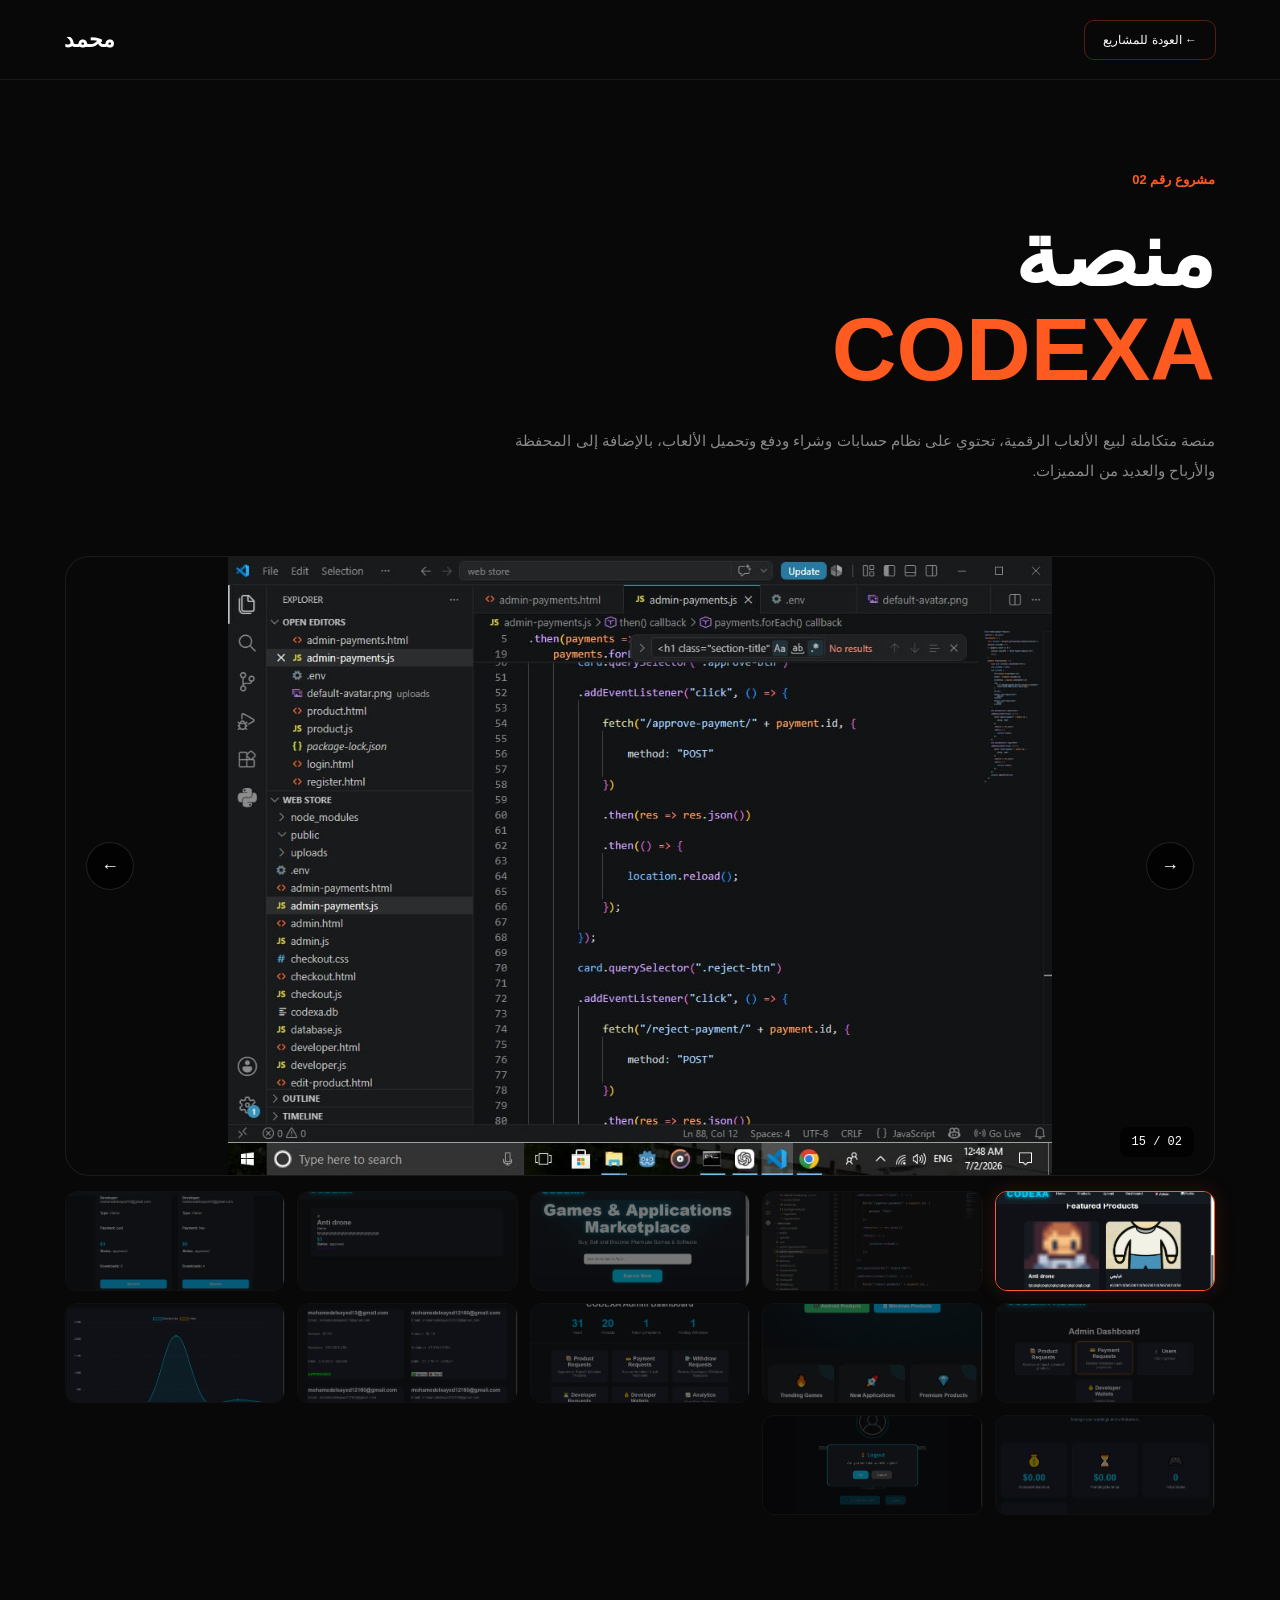
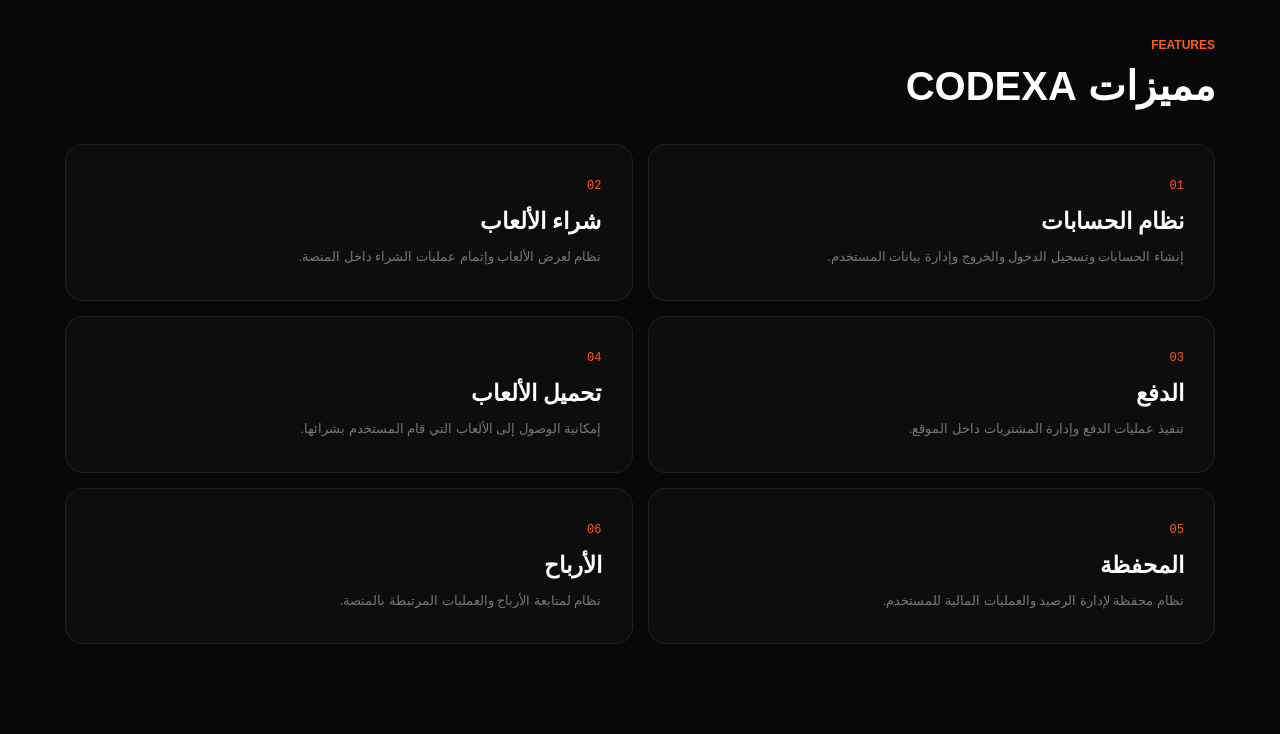
==== commit 772c8fbe: "Add files via upload" ====
--- a/codexa.html
+++ b/codexa.html
@@ -170,49 +170,7 @@
              VIDEO
         ====================================== -->
 
-        <section class="project-video-section">
-
-
-            <div class="section-title">
-
-                <span>
-                    PROJECT DEMO
-                </span>
-
-
-                <h2>
-                    شاهد CODEXA أثناء العمل
-                </h2>
-
-            </div>
-
-
-
-            <div class="project-video">
-
-
-                <video
-                    id="codexaVideo"
-                    controls
-                    preload="metadata"
-                    playsinline
-                >
-
-                    <source
-                        src="codexa-demo.mp4"
-                        type="video/mp4"
-                    >
-
-                    المتصفح لا يدعم تشغيل الفيديو.
-
-                </video>
-
-
-            </div>
-
-
-        </section>
-
+      
 
 
         <!-- =====================================
--- a/style.css
+++ b/style.css
@@ -4850,4 +4850,60 @@
         font-size: 12px;
     }
 
+}
+/* تصغير صور الجاليري اللي تحت */
+.profile-thumbnails {
+    display: flex;
+    flex-wrap: wrap;
+    justify-content: center;
+    gap: 12px;
+    margin-top: 25px;
+}
+
+.profile-thumbnail {
+    width: 90px;
+    height: 65px;
+    border-radius: 12px;
+    overflow: hidden;
+    cursor: pointer;
+    opacity: .7;
+    transition: .3s ease;
+    border: 1px solid rgba(255,255,255,.15);
+}
+
+.profile-thumbnail img {
+    width: 100%;
+    height: 100%;
+    object-fit: cover;
+}
+
+.profile-thumbnail:hover,
+.profile-thumbnail.active {
+    opacity: 1;
+    transform: translateY(-4px);
+    border-color: #00e5ff;
+}
+
+
+/* الصورة الرئيسية */
+#PortflioGalleryImage {
+    max-width: 420px;
+    max-height: 420px;
+    object-fit: contain;
+    border-radius: 18px;
+}
+
+
+/* للموبايل */
+@media(max-width:600px){
+
+    .profile-thumbnail {
+        width: 70px;
+        height: 50px;
+    }
+
+    #PortflioGalleryImage {
+        max-width: 280px;
+        max-height: 280px;
+    }
 }
